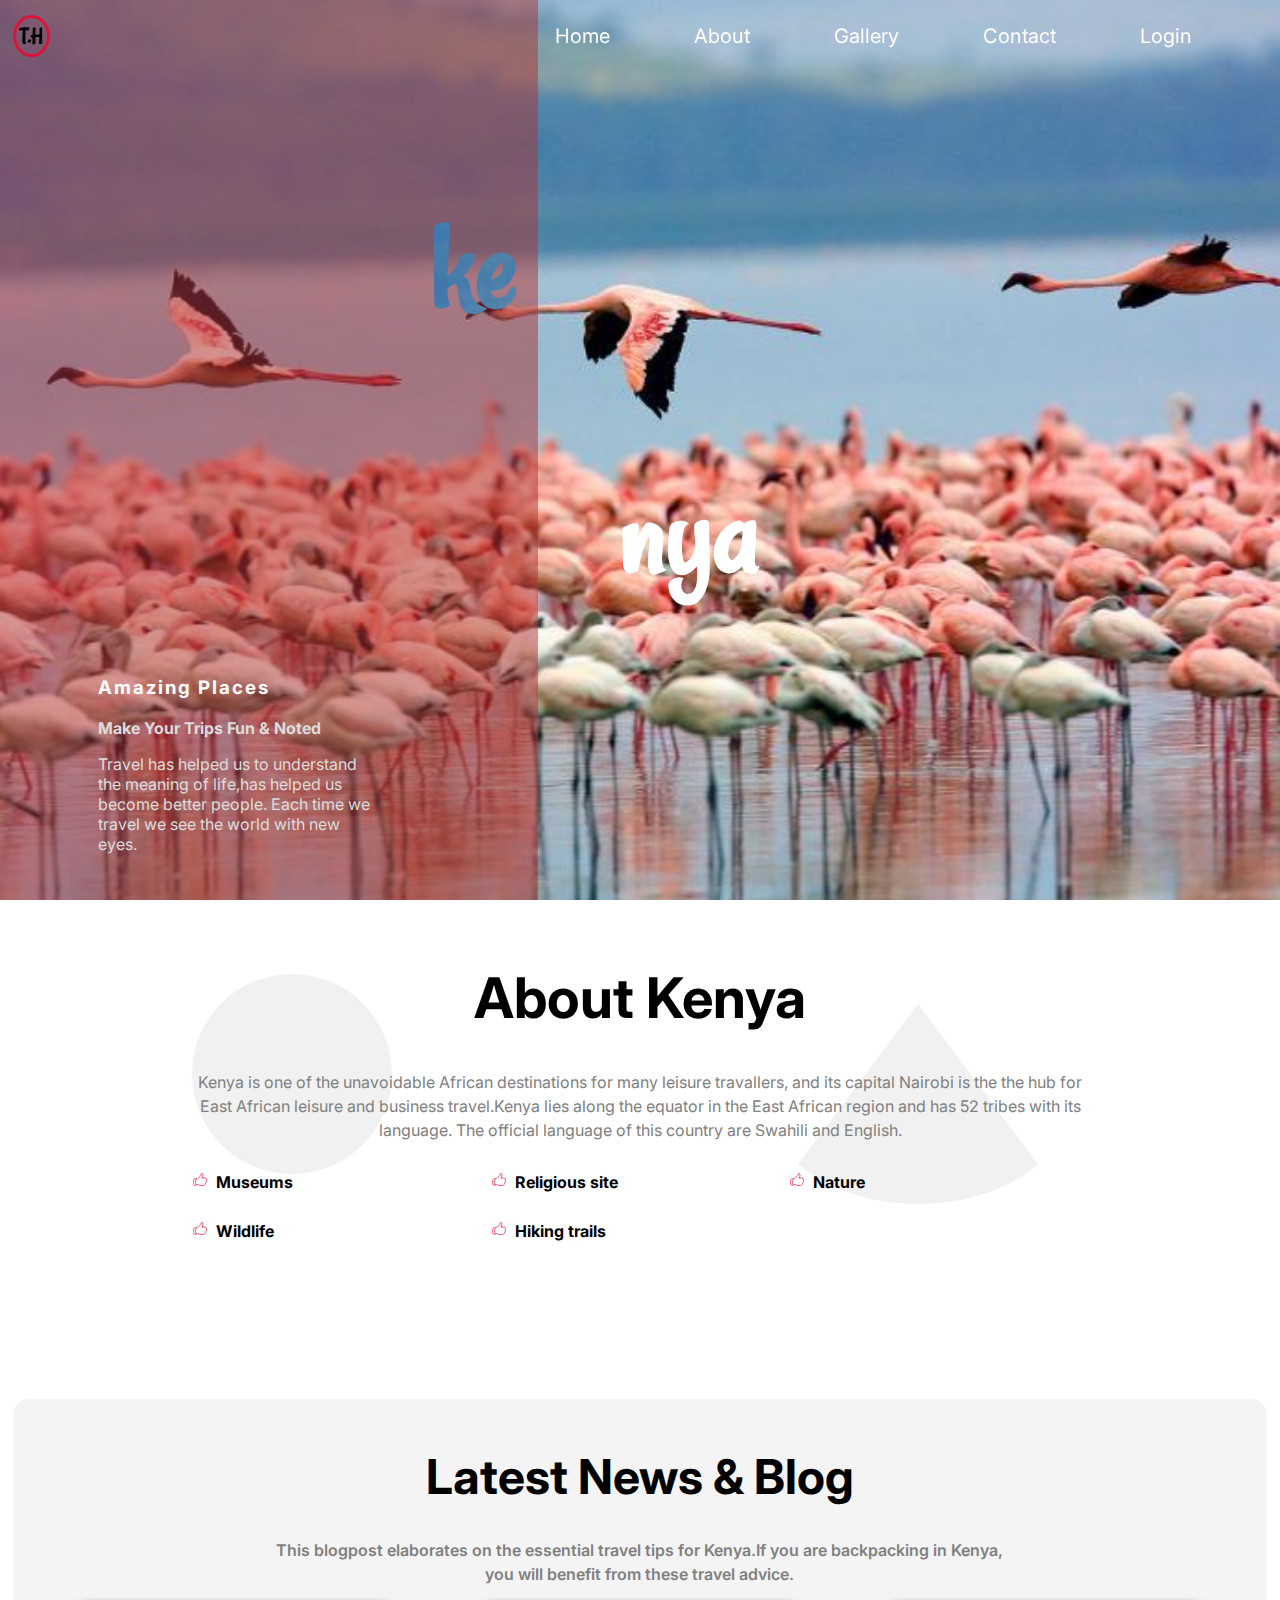
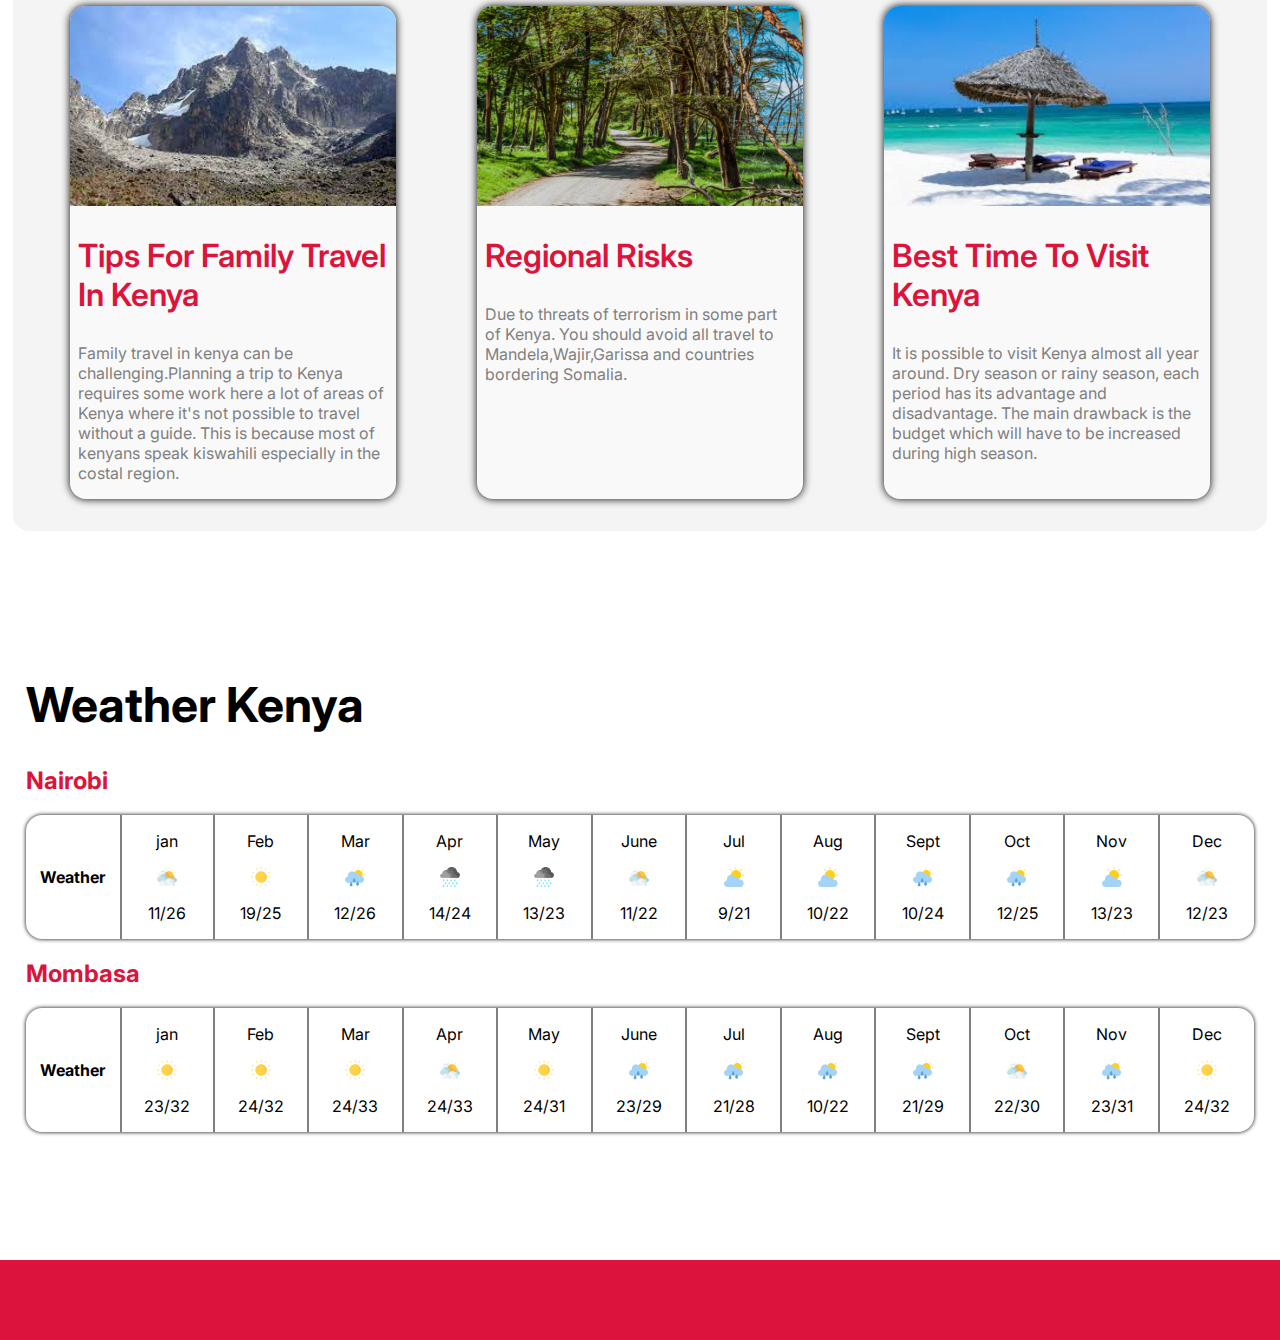
==== landingpage/mainfile/index.html @ 41f386f9 "tourism website" ====
<html lang="en">
<head>
    <meta charset="UTF-8">
    <meta http-equiv="X-UA-Compatible" content="IE=edge">
    <meta name="viewport" content="width=device-width, initial-scale=1.0">
    <link rel="stylesheet" href="../styling/index.css"/>
    <link rel="preconnect" href="https://fonts.googleapis.com">
    <link rel="preconnect" href="https://fonts.gstatic.com" crossorigin>
    <link href="https://fonts.googleapis.com/css2?family=Inter:wght@400;600;700&family=Nunito:ital,wght@0,200;0,300;0,400;0,500;0,600;0,700;0,800;0,900;0,1000;1,200;1,300;1,400;1,500;1,600;1,700;1,800;1,900;1,1000&display=swap" rel="stylesheet">
    <link rel="preconnect" href="https://fonts.googleapis.com">
<link rel="preconnect" href="https://fonts.gstatic.com" crossorigin>
<link href="https://fonts.googleapis.com/css2?family=Rancho&display=swap" rel="stylesheet">
<link rel="preconnect" href="https://fonts.googleapis.com">
<link rel="preconnect" href="https://fonts.gstatic.com" crossorigin>
<link href="https://fonts.googleapis.com/css2?family=Rock+Salt&display=swap" rel="stylesheet">
    <title>home</title>
</head>
<body>
<div class="container">
    <header class="header">
        <div class="flex">
            <div class="logo">
                <h1 class="logo">T.H</h1>
            </div>
            <nav class="nav">
                <ul class="nav-ul">
                    <li><a href="#">Home</a></li>
                    <li><a href="#">About</a></li>
                    <li><a href="#">Gallery</a></li>
                    <li><a href="#">Contact</a></li>
                    <li><a href="#">Login</a></li>
                </ul>
            </nav>
        </div>
    </header>

    <main class="main">

        <div class="main-image">
            <div class="blur-image">
                <h1>ke</h1>
                <div class="info-blur">
                    <h3>Amazing Places</h3>
                    <p class="change-color">Make Your Trips Fun & Noted</p>
                    <p>Travel has helped us to understand the meaning of life,has helped us become better people. Each time
                     we travel we see the world with new eyes.
                    </p>
                </div>
            </div>
                <h1 class="style-kenya">nya</h1>

        </div>
<section class="about-container">
    <div class="about">
        <h1>About Kenya</h1>
        <p>Kenya is one of the unavoidable African destinations for many leisure travallers, and its capital Nairobi
            is the the hub for East African leisure and business travel.Kenya lies along the equator in the East African
            region and has 52 tribes with its language. The official language of this country are Swahili and English.
        </p>
        <div class="info-list">
            <ul>
                <li><span><svg xmlns="http://www.w3.org/2000/svg" fill="none" viewBox="0 0 24 24" strokeWidth={1.5} stroke="currentColor" width="20px">
                    <path strokeLinecap="round" strokeLinejoin="round" d="M6.633 10.5c.806 0 1.533-.446 2.031-1.08a9.041 9.041 0 012.861-2.4c.723-.384 1.35-.956 1.653-1.715a4.498 4.498 0 00.322-1.672V3a.75.75 0 01.75-.75A2.25 2.25 0 0116.5 4.5c0 1.152-.26 2.243-.723 3.218-.266.558.107 1.282.725 1.282h3.126c1.026 0 1.945.694 2.054 1.715.045.422.068.85.068 1.285a11.95 11.95 0 01-2.649 7.521c-.388.482-.987.729-1.605.729H13.48c-.483 0-.964-.078-1.423-.23l-3.114-1.04a4.501 4.501 0 00-1.423-.23H5.904M14.25 9h2.25M5.904 18.75c.083.205.173.405.27.602.197.4-.078.898-.523.898h-.908c-.889 0-1.713-.518-1.972-1.368a12 12 0 01-.521-3.507c0-1.553.295-3.036.831-4.398C3.387 10.203 4.167 9.75 5 9.75h1.053c.472 0 .745.556.5.96a8.958 8.958 0 00-1.302 4.665c0 1.194.232 2.333.654 3.375z" />
                  </svg>
                  </span>Museums</li>
                <li><span><svg xmlns="http://www.w3.org/2000/svg" fill="none" viewBox="0 0 24 24" strokeWidth={1.5} stroke="currentColor" width="20px">
                    <path strokeLinecap="round" strokeLinejoin="round" d="M6.633 10.5c.806 0 1.533-.446 2.031-1.08a9.041 9.041 0 012.861-2.4c.723-.384 1.35-.956 1.653-1.715a4.498 4.498 0 00.322-1.672V3a.75.75 0 01.75-.75A2.25 2.25 0 0116.5 4.5c0 1.152-.26 2.243-.723 3.218-.266.558.107 1.282.725 1.282h3.126c1.026 0 1.945.694 2.054 1.715.045.422.068.85.068 1.285a11.95 11.95 0 01-2.649 7.521c-.388.482-.987.729-1.605.729H13.48c-.483 0-.964-.078-1.423-.23l-3.114-1.04a4.501 4.501 0 00-1.423-.23H5.904M14.25 9h2.25M5.904 18.75c.083.205.173.405.27.602.197.4-.078.898-.523.898h-.908c-.889 0-1.713-.518-1.972-1.368a12 12 0 01-.521-3.507c0-1.553.295-3.036.831-4.398C3.387 10.203 4.167 9.75 5 9.75h1.053c.472 0 .745.556.5.96a8.958 8.958 0 00-1.302 4.665c0 1.194.232 2.333.654 3.375z" />
                  </svg>
                  </span>Religious site</li>
                <li><span><svg xmlns="http://www.w3.org/2000/svg" fill="none" viewBox="0 0 24 24" strokeWidth={1.5} stroke="currentColor" width="20px">
                    <path strokeLinecap="round" strokeLinejoin="round" d="M6.633 10.5c.806 0 1.533-.446 2.031-1.08a9.041 9.041 0 012.861-2.4c.723-.384 1.35-.956 1.653-1.715a4.498 4.498 0 00.322-1.672V3a.75.75 0 01.75-.75A2.25 2.25 0 0116.5 4.5c0 1.152-.26 2.243-.723 3.218-.266.558.107 1.282.725 1.282h3.126c1.026 0 1.945.694 2.054 1.715.045.422.068.85.068 1.285a11.95 11.95 0 01-2.649 7.521c-.388.482-.987.729-1.605.729H13.48c-.483 0-.964-.078-1.423-.23l-3.114-1.04a4.501 4.501 0 00-1.423-.23H5.904M14.25 9h2.25M5.904 18.75c.083.205.173.405.27.602.197.4-.078.898-.523.898h-.908c-.889 0-1.713-.518-1.972-1.368a12 12 0 01-.521-3.507c0-1.553.295-3.036.831-4.398C3.387 10.203 4.167 9.75 5 9.75h1.053c.472 0 .745.556.5.96a8.958 8.958 0 00-1.302 4.665c0 1.194.232 2.333.654 3.375z" />
                  </svg>
                  </span>Nature</li>
                <li><span><svg xmlns="http://www.w3.org/2000/svg" fill="none" viewBox="0 0 24 24" strokeWidth={1.5} stroke="currentColor" width="20px">
                    <path strokeLinecap="round" strokeLinejoin="round" d="M6.633 10.5c.806 0 1.533-.446 2.031-1.08a9.041 9.041 0 012.861-2.4c.723-.384 1.35-.956 1.653-1.715a4.498 4.498 0 00.322-1.672V3a.75.75 0 01.75-.75A2.25 2.25 0 0116.5 4.5c0 1.152-.26 2.243-.723 3.218-.266.558.107 1.282.725 1.282h3.126c1.026 0 1.945.694 2.054 1.715.045.422.068.85.068 1.285a11.95 11.95 0 01-2.649 7.521c-.388.482-.987.729-1.605.729H13.48c-.483 0-.964-.078-1.423-.23l-3.114-1.04a4.501 4.501 0 00-1.423-.23H5.904M14.25 9h2.25M5.904 18.75c.083.205.173.405.27.602.197.4-.078.898-.523.898h-.908c-.889 0-1.713-.518-1.972-1.368a12 12 0 01-.521-3.507c0-1.553.295-3.036.831-4.398C3.387 10.203 4.167 9.75 5 9.75h1.053c.472 0 .745.556.5.96a8.958 8.958 0 00-1.302 4.665c0 1.194.232 2.333.654 3.375z" />
                  </svg>
                  </span>Wildlife</li>
                <li><span><svg xmlns="http://www.w3.org/2000/svg" fill="none" viewBox="0 0 24 24" strokeWidth={1.5} stroke="currentColor" width="20px">
                    <path strokeLinecap="round" strokeLinejoin="round" d="M6.633 10.5c.806 0 1.533-.446 2.031-1.08a9.041 9.041 0 012.861-2.4c.723-.384 1.35-.956 1.653-1.715a4.498 4.498 0 00.322-1.672V3a.75.75 0 01.75-.75A2.25 2.25 0 0116.5 4.5c0 1.152-.26 2.243-.723 3.218-.266.558.107 1.282.725 1.282h3.126c1.026 0 1.945.694 2.054 1.715.045.422.068.85.068 1.285a11.95 11.95 0 01-2.649 7.521c-.388.482-.987.729-1.605.729H13.48c-.483 0-.964-.078-1.423-.23l-3.114-1.04a4.501 4.501 0 00-1.423-.23H5.904M14.25 9h2.25M5.904 18.75c.083.205.173.405.27.602.197.4-.078.898-.523.898h-.908c-.889 0-1.713-.518-1.972-1.368a12 12 0 01-.521-3.507c0-1.553.295-3.036.831-4.398C3.387 10.203 4.167 9.75 5 9.75h1.053c.472 0 .745.556.5.96a8.958 8.958 0 00-1.302 4.665c0 1.194.232 2.333.654 3.375z" />
                  </svg>
                  </span>Hiking trails</li>
            </ul>
        </div>
        <div class="shapes-circle"></div>
        <div class="semi-circle"></div>
        <div class="ring-circle"></div>
    </div>
</section>
        <section class="section-blogs">
          <h1 class="heading-blog1">Latest News & Blog</h1>
          <p class="para-blog1">This blogpost elaborates on the essential travel tips for Kenya.If you are backpacking in Kenya, you will
            benefit from these travel advice.
          </p>
          <div class="grid">
            <div class="image-one">
                <img src="../image/five.jfif" alt="">
                <div class="info-group">
                    <h1>Tips For Family Travel In Kenya</h1>
                    <p>Family travel in kenya can be challenging.Planning a trip to Kenya requires some work here a
                        lot of areas of Kenya where it's not possible to travel without a guide. This is because most
                    of kenyans speak kiswahili especially in the costal region. </p>
                </div>
            </div>
            <div class="image-two">
                <img src="../image/four.jpg" alt="">
                <div class="info-group">
                    <h1>Regional Risks</h1>
                    <p>Due to threats of terrorism in some part of Kenya. You should avoid all travel to Mandela,Wajir,Garissa and countries bordering Somalia.</p>
                </div>
            </div>
            <div class="image-three">
                <img src="../image/three (1).jfif" alt="">
                <div class="info-group">
                    <h1>Best Time To Visit Kenya</h1>
                    <p>It is possible to visit Kenya almost all year around. Dry season or rainy season, each period
                        has its advantage and disadvantage. The main drawback is the budget which will have to be
                    increased during high season.</p>
                </div>
            </div>
          </div>
        </section>

        <section class="weather">
            <div class="parent-weather">
                <h1>Weather Kenya</h1>
                <h2 class="nairobi">Nairobi</h2>
                <div class="grid-one">
<div class="boxes border-none"><h4>Weather</h4></div>
<div class="boxes border-left">
    <p>jan</p>
    <span class="icon"><img src="../weather/cloudy (2).png" alt="cloud"></span>
    <span>11/<p>26</p></span>
</div>
<div class="boxes">
    <p>Feb</p>
    <span class="icon"><img src="../weather/sun.png" alt="sunny"></span>
    <span><p>19</p>/<p>25</p></span>
</div>
<div class="boxes">
    <p>Mar</p>
    <span class="icon"><img src="../weather/cloudy (1).png" alt=""></span>
    <span><p> 12</p>/<p>26</p></span>
</div>
<div class="boxes">
    <p>Apr</p>
    <span class="icon"><img src="../weather/rain.png" alt=""></span>
    <span><p> 14</p>/<p>24</p></span>
</div>
<div class="boxes">
    <p>May</p>
    <span class="icon"><img src="../weather/rain.png" alt="rain"></span>
    <span><p> 13</p>/<p>23</p></span>
</div>
<div class="boxes">
    <p>June</p>
    <span class="icon"><img src="../weather/cloudy (2).png" alt="cloud"></span>
    <span><p> 11</p>/<p>22</p></span>
</div>
<div class="boxes">
    <p>Jul</p>
    <span class="icon"><img src="../weather/cloudy.png" alt="cloud"></span>
    <span><p> 9</p>/<p>21</p></span>
</div>
<div class="boxes">
    <p>Aug</p>
    <span class="icon"><img src="../weather/cloudy.png" alt=""></span>
    <span><p> 10</p>/<p>22</p></span>
</div>
<div class="boxes">
    <p>Sept</p>
    <span class="icon"><img src="../weather/cloudy (1).png" alt=""></span>
    <span><p> 10</p>/<p>24</p></span>
</div>
<div class="boxes">
    <p>Oct</p>
    <span class="icon"><img src="../weather/cloudy (1).png" alt=""></span>
    <span><p> 12</p>/<p>25</p></span>
</div>
<div class="boxes">
    <p>Nov</p>
    <span class="icon"><img src="../weather/cloudy.png" alt=""></span>
    <span><p> 13</p>/<p>23</p></span>
</div>
<div class="boxes">
    <p>Dec</p>
    <span class="icon"><img src="../weather/cloudy (2).png" alt=""></span>
    <span><p> 12</p>/<p>23</p></span>
</div>
                </div>
                <h2 class="mombasa">Mombasa</h2>
                <div class="grid-two">
                    <div class="boxes border-none"><h4>Weather</h4></div>
                    <div class="boxes border-left">
                        <p>jan</p>
                        <span class="icon"><img src="../weather/sun.png" alt=""></span>
                        <span>23/<p>32</p></span>
                    </div>
                    <div class="boxes">
                        <p>Feb</p>
                        <span class="icon"><img src="../weather/sun.png" alt=""></span>
                        <span>24/<p>32</p></span>
                    </div>
                    <div class="boxes">
                        <p>Mar</p>
                        <span class="icon"><img src="../weather/sun.png" alt=""></span>
                        <span>24/<p>33</p></span>
                    </div>
                    <div class="boxes">
                        <p>Apr</p>
                        <span class="icon"><img src="../weather/cloudy (2).png" alt=""></span>
                        <span>24/<p>33</p></span>
                    </div>
                    <div class="boxes">
                        <p>May</p>
                        <span class="icon"><img src="../weather/sun.png" alt=""></span>
                        <span>24/<p>31</p></span>
                    </div>
                    <div class="boxes">
                        <p>June</p>
                        <span class="icon"><img src="../weather/cloudy (1).png" alt=""></span>
                        <span>23/<p>29</p></span>
                    </div>
                    <div class="boxes">
                        <p>Jul</p>
                        <span class="icon"><img src="../weather/cloudy (1).png" alt=""></span>
                        <span>21/<p>28</p></span>
                    </div>
                    <div class="boxes">
                        <p>Aug</p>
                        <span class="icon"><img src="../weather/cloudy (1).png" alt=""></span>
                        <span>10/<p>22</p></span>
                    </div>
                    <div class="boxes">
                        <p>Sept</p>
                        <span class="icon"><img src="../weather/cloudy (1).png" alt=""></span>
                        <span>21/<p>29</p></span>
                    </div>
                    <div class="boxes">
                        <p>Oct</p>
                        <span class="icon"><img src="../weather/cloudy (2).png" alt=""></span>
                        <span>22/<p>30</p></span>
                    </div>
                    <div class="boxes">
                        <p>Nov</p>
                        <span class="icon"><img src="../weather/cloudy (1).png" alt=""></span>
                        <span>23/<p>31</p></span>
                    </div>
                    <div class="boxes">
                        <p>Dec</p>
                        <span class="icon"><img src="../weather/sun.png" alt=""></span>
                        <span>24/<p>32</p></span>
                    </div>
                </div>
            </div>
        </section>

    </main>

    <footer class="footer">

    </footer>
</div>
</body>
</html>
---- landingpage/styling/index.css ----
html{
    box-sizing:border-box;
    scroll-behavior: smooth;
}
*,*::after,*::before{
    box-sizing: inherit;
}

body{
    padding:0;
    margin:0;
    font-size:16px;
    font-family:'Inter',sans-serif;
    background-color: #fff;
    overflow-x: hidden;
    position: relative;
}

.container{
    padding:0;
    margin:0;
}

.header{
    position: fixed;
    top:0;
    width:100vw;
    z-index: 999;

}

.header .flex{
    display:flex;
    justify-content: space-between;
    align-items: center;
    width:98%;
    margin:0 auto;
}

.nav{
    display:block;
    width:60%;
    margin:0;
}

.nav ul{
 display:block;
 list-style-type: none;
 padding:0;
 margin:0;
}

.nav ul li{
    display: inline-block;
    padding:2px 40px;
    font-size:20px;
}

.nav ul li a {
    text-decoration: none;
    color:#fff;
}

.main-image{
    width:100vw;
    height:100vh;
    background-image: url('../image/two.jpg');
    background-repeat: no-repeat;
    background-size: cover;
    position: relative;
}

.logo .logo{
    width:min-content;
    border-radius: 50%;
    border:3px solid crimson;
    font-weight:bold;
    font-size:22px;
    padding:4px;
    font-family: 'Rancho',cursive;
}

.blur-image{
    position:absolute;
    left:0;
    background-color: rgba(174, 49, 49, 0.5);
    height:100vh;
    width:42%;
}

.blur-image h1{
    position:absolute;
    background: url('../image/two.jpg') no-repeat;
    margin-top:190px;
    font-weight:bold;
    right:20px;
    font-size:8rem;
    font-family: 'Rancho',cursive;
   width:min-content;
   -webkit-text-fill-color: transparent;
   -webkit-background-clip: text;

}

.main-image .style-kenya{
    position: absolute;
    left:620;
    bottom:200;
    color:#fff;
    font-size:8rem;
    font-weight:bold;
    font-family: 'Rancho',cursive;
}

.info-blur{
    position:absolute;
    width:52%;
   bottom:30px;
   right:160px;

}

.info-blur h3{
color:hsl(0, 0%, 100%);
font-weight: bold;
letter-spacing: 2px;
}

.info-blur .change-color{
    font-weight: bold;
}

.info-blur p{
    color:gainsboro;
}

.about-container{
    width:100%;
    margin-top:4rem;
}

.about-container .about{
    width:70%;
    margin:20px auto;
    position: relative;
}
.about h1{
    text-align: center;
    font-size:3.5rem;
    font-weight:bold;
}

.about p{
    text-align: center;
    line-height: 1.5rem;
    color:gray;
}

.info-list ul{
    display:grid;
    grid-template-columns: 1fr 1fr 1fr;
    list-style-type: none;
    padding:0;
    margin:1rem auto;
}

.info-list ul li{
    padding-block: 0.9rem;
    font-weight: bold;
}

.info-list li span svg{
color:crimson;
font-weight: bold;
font-size:2rem;
padding-right:4px;
}


.shapes-circle,
.ring-cirle,
.semi-circle{
position:absolute;



}

.shapes-circle{
    width:200px;
    background-color:rgba(220, 220, 220,0.4);
    height:200px;
    border-radius: 50%;
    top:10;
    z-index: -1;
}

.semi-circle{
    width:0;
    border-left:150px solid transparent;
    border-right: 150px solid transparent;
    border-bottom: 200px solid rgba(220, 220, 220,0.4);
    height:0;
    border-radius: 50%;
    top:40;

    right:20;
    z-index: -1;

}

.section-blogs{
    width:98%;
    margin:9rem auto;
    background-color: rgb(244, 244, 244);
    padding:1rem;
    border-radius: 16px;
}

.heading-blog1{
    text-align: center;
    font-size:3rem;
}

.para-blog1{
    width:60%;
    margin:4px auto;
    line-height: 1.5rem;
    text-align: center;
    color:gray;
    font-weight: 600;
}

.section-blogs .grid{
    display: grid;
    grid-template-columns: 1fr 1fr 1fr;
    grid-auto-columns: min-content;
}

.section-blogs .grid img{
    width:100%;
    height: 200px;
    border-top-right-radius: 16px;
    border-top-left-radius: 16px;
}

.image-one,
.image-two,
.image-three{
    margin:1rem auto;
    width:80%;
    background-color: rgb(249, 249, 249);
    box-shadow: 0 0 9px 0px rgb(0 , 0 ,0);
    border-radius: 16px;

}

.section-blogs .grid h1{
    color:crimson;
    padding:8px;
    font-weight: 600;
}

.section-blogs .grid p{
    color:gray;
    padding-inline: 8px;
}

.weather{
    width:100%;
}

.parent-weather{
    width:96%;
    margin:3rem auto;
}

.parent-weather h1{
    font-size:3rem;
}

.parent-weather h2{
    color:crimson;
}

.grid-one{
    padding-block: 0;
    margin-block: 0;
    display:grid;
    grid-template-columns: repeat(13,1fr);
    box-shadow: 0 0 4px 0 rgb(0 , 0 ,0);
    border-radius: 16px;
    align-items: center;

}

.boxes{
    border-right:2px solid gray;
    text-align: center;
}

.boxes:last-child{
    border-style: none;
}

.border-left{
    border-left: 2px solid gray;
}

.border-none{
    border-style: none;
}

.boxes span {
    display:flex;
    flex-direction: row;
    justify-content: center;
    align-items: center;
}

.boxes span img{
    width:20px;
}

.grid-two{
    padding-block: 0;
    margin-block: 0;
    display:grid;
    grid-template-columns: repeat(13,1fr);
    box-shadow: 0 0 4px 0 rgb(0 , 0 ,0);
    border-radius: 16px;
    align-items: center;
}

.footer{
    bottom:0;
    margin-top:8rem;
    width:100%;
    background-color: crimson;
    height:80px;
    text-align: center;
    color:#fff;
    padding-top:8px;
}
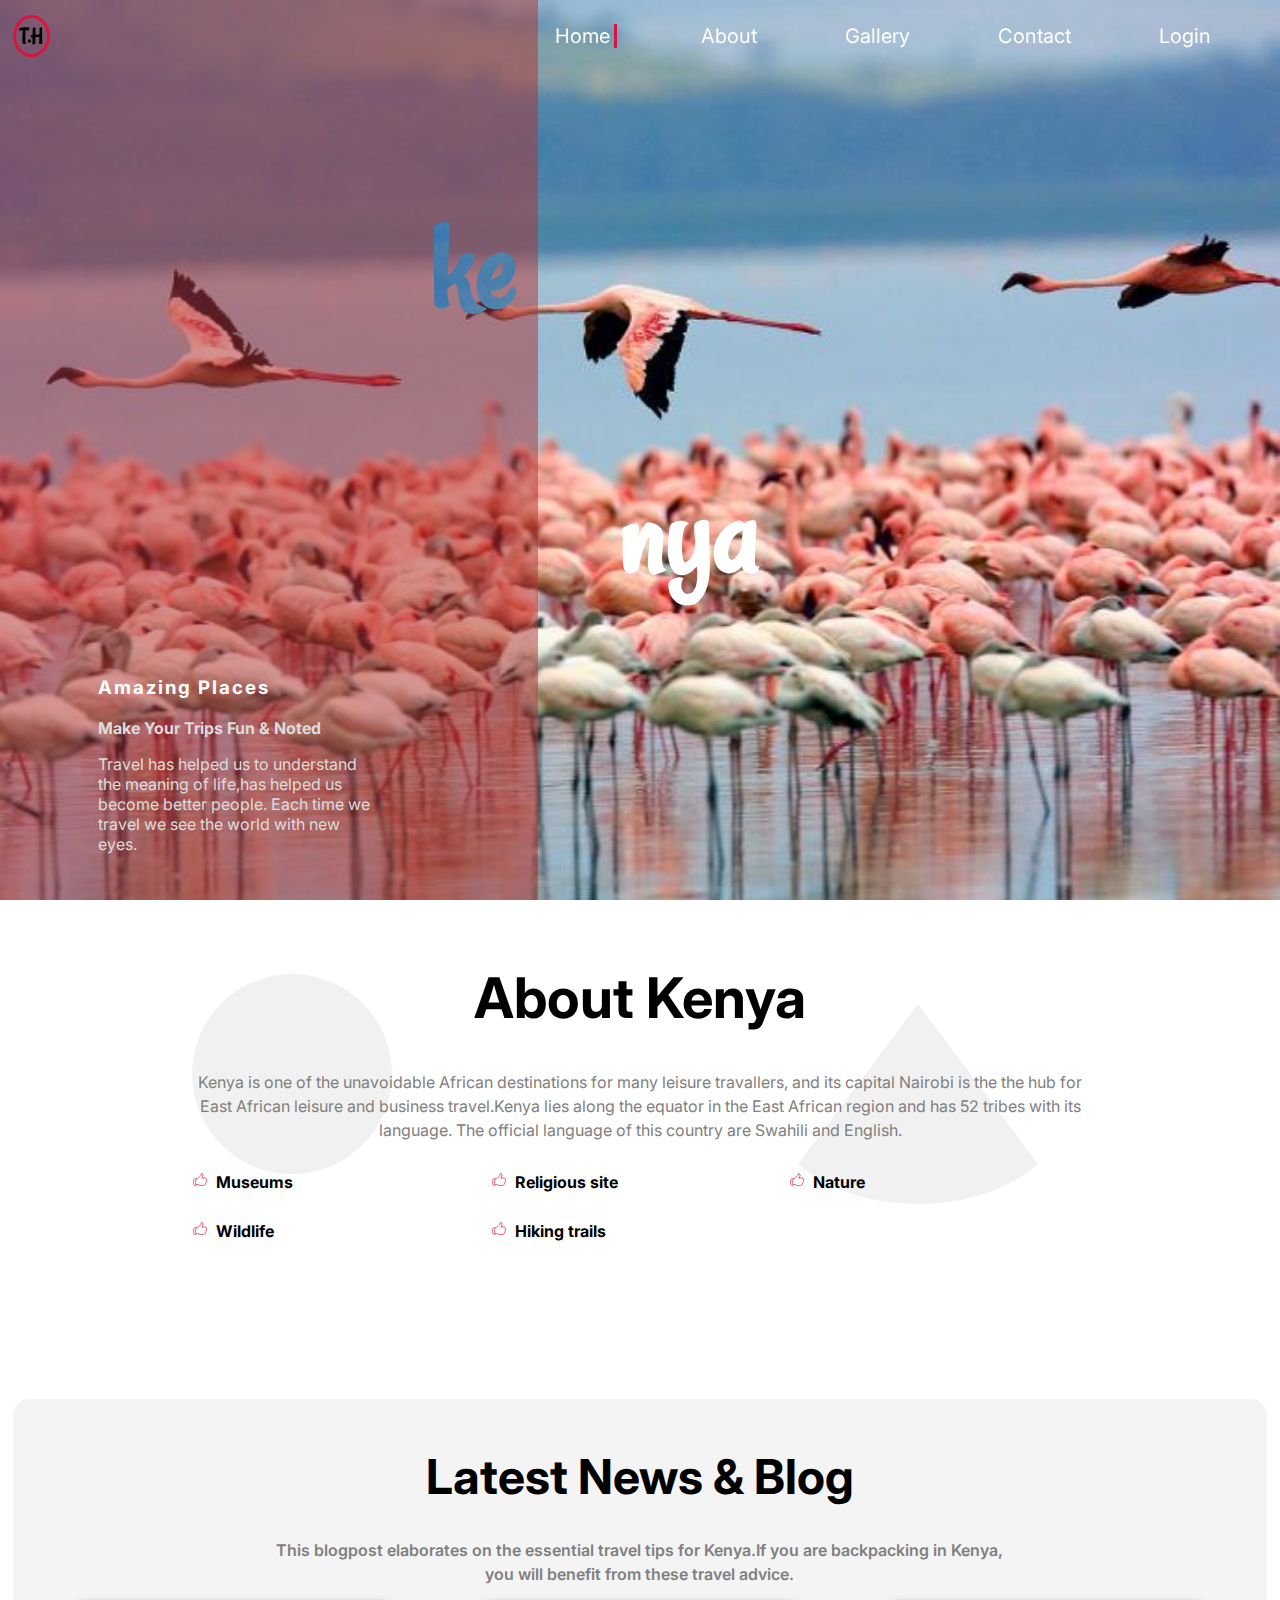
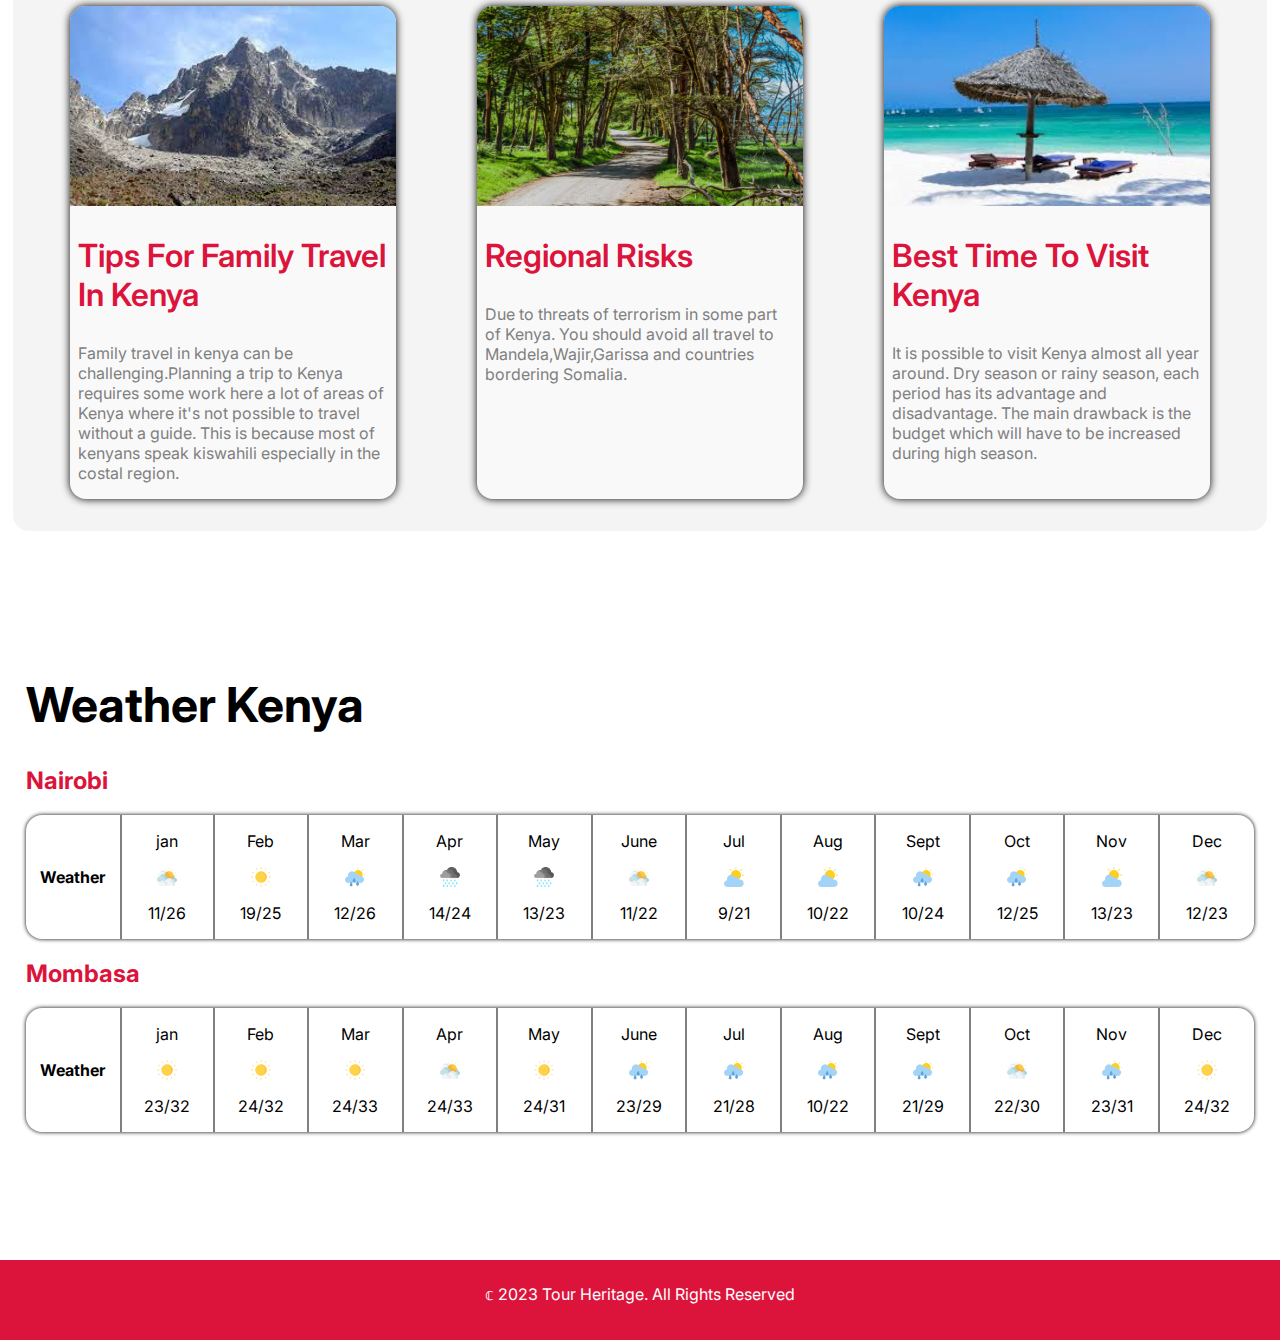
==== commit d12f028a: "additional changes to the files" ====
--- a/landingpage/mainfile/index.html
+++ b/landingpage/mainfile/index.html
@@ -17,18 +17,18 @@
 </head>
 <body>
 <div class="container">
-    <header class="header">
+    <header class="header" id="header-el">
         <div class="flex">
             <div class="logo">
-                <h1 class="logo">T.H</h1>
+                <h1 class="logo" id="logo-el">T.H</h1>
             </div>
             <nav class="nav">
                 <ul class="nav-ul">
-                    <li><a href="#">Home</a></li>
-                    <li><a href="#">About</a></li>
-                    <li><a href="#">Gallery</a></li>
-                    <li><a href="#">Contact</a></li>
-                    <li><a href="#">Login</a></li>
+                    <li><a href="" class="active" id="home-el">Home</a></li>
+                    <li><a href="#about" class="">About</a></li>
+                    <li><a   id="gallery-el" class="">Gallery</a></li>
+                    <li><a  id="contact-el" class="">Contact</a></li>
+                    <li><a href="" id="login-el" class="">Login</a></li>
                 </ul>
             </nav>
         </div>
@@ -51,7 +51,7 @@
 
         </div>
 <section class="about-container">
-    <div class="about">
+    <div class="about"  id="about">
         <h1>About Kenya</h1>
         <p>Kenya is one of the unavoidable African destinations for many leisure travallers, and its capital Nairobi
             is the the hub for East African leisure and business travel.Kenya lies along the equator in the East African
@@ -257,8 +257,9 @@
     </main>
 
     <footer class="footer">
-
+     <p>&copf; 2023 Tour Heritage. All Rights Reserved</p>
     </footer>
 </div>
+<script src="../nav/index.js""></script>
 </body>
 </html>--- a/landingpage/styling/index.css
+++ b/landingpage/styling/index.css
@@ -26,7 +26,7 @@
     top:0;
     width:100vw;
     z-index: 999;
-
+    transition: all ease-in 700ms;
 }
 
 .header .flex{
@@ -59,6 +59,26 @@
 .nav ul li a {
     text-decoration: none;
     color:#fff;
+    padding-right:4px;
+    transition: all ease-in-out 600ms;
+}
+
+.active{
+    border-right:3px solid crimson;
+}
+
+.active:active{
+    border-right:3px solid crimson;
+}
+
+.hoverclass1:hover{
+ border-right:3px solid crimson;
+ color:rgb(232, 231, 231);
+}
+
+.hoverclass2:hover{
+    border-right: 3px solid gainsboro;
+    color:rgb(232, 231, 231);
 }
 
 .main-image{
@@ -78,6 +98,7 @@
     font-size:22px;
     padding:4px;
     font-family: 'Rancho',cursive;
+    transition: all ease 600ms;
 }
 
 .blur-image{
